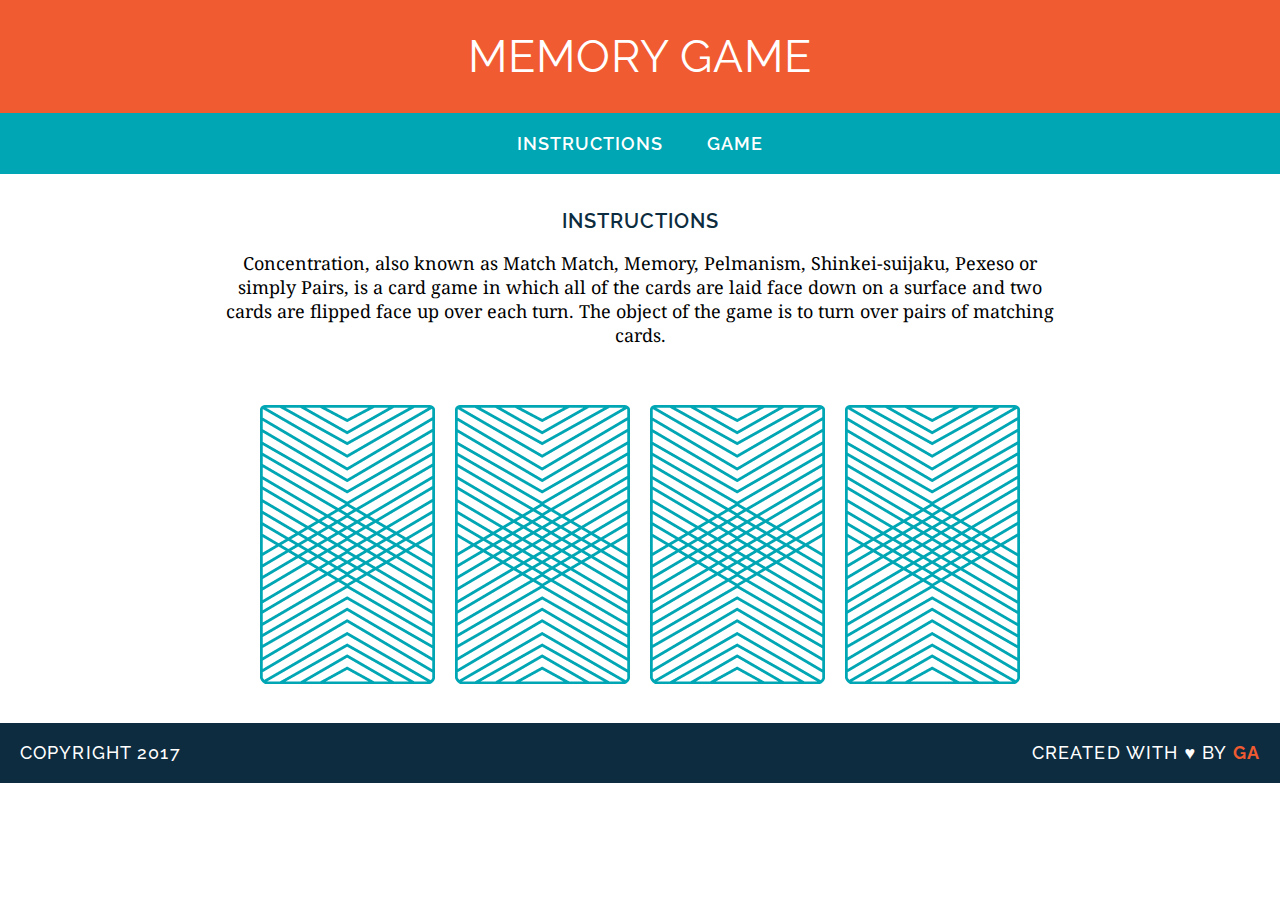
==== memory_game/index.html @ 4401d981 "created game logic" ====
<!DOCTYPE html>
<html>
	<head>
		<link href="https://fonts.googleapis.com/css?family=Droid+Serif|Raleway:400,500,600,700" rel="stylesheet">
		<link href="css/style.css" rel="stylesheet" type="text/css">
		<title>Memory Card Game</title>
	</head>

	<body>
		<header>
			<h1>Memory Game</h1>
		</header>

		<nav>
			<a href="#instructions">Instructions</a> 
			<a href="#game">Game</a>
		</nav>

		<main>
			<h2 id="instructions">Instructions</h2>
				<p>Concentration, also known as Match Match, Memory, Pelmanism, Shinkei-suijaku, Pexeso or simply Pairs, is a card game in which all of the cards are laid face down on a surface and two cards are flipped face up over each turn. The object of the game is to turn over pairs of matching cards.</p>
			<div id="game">
				<img src="images/back.png" alt="Queen of Diamonds">
				<img src="images/back.png" alt="Queen of Hearts">
				<img src="images/back.png" alt="King of Diamonds">
				<img src="images/back.png" alt="King of Hearts">
			</div>
		</main>

		<footer class="clearfix">
			<p class="copyright">Copyright 2017</p>
			<p class="message">Created with &hearts; by <span class="name">GA</span></p>
		</footer>
	<script src="js/main.js"></script>
	</body>
</html>
---- memory_game/css/style.css ----
body {
	text-align: center;
	margin: 0;
}

header {
	background-color: #F15B31;
	color: #FFFFFF;
	padding: 30px 20px;
}

nav {
	background-color: #00A6B3;
	color: #FFFFFF;
	padding: 20px 0;
}

nav a {
	color: #FFFFFF;
}

main {
	width: 850px;
	margin: 35px auto;
}

h1, h2, a {
	text-transform: uppercase;
}

a {
	text-decoration: none;
	font-family: "Raleway", sans-serif;
	/* color: #F15B31; */
	letter-spacing: 1px;
	font-weight: 600;
	font-size: 18px;
	margin: 0 20px;
	border-bottom: 2px solid transparent;
}

a:hover {
	border-color: white;
}

h1 {
	font-family: "Raleway", sans-serif;
	/* color: #0D2C40; */
	letter-spacing: 1px;
	font-weight: 400;
	font-size: 45px;
	margin: 0;
}

h2 {
	font-family: "Raleway", sans-serif;
	color: #0D2C40;
	letter-spacing: 1px;
	font-weight: 600;
	font-size: 20px;
}

h3 {
	margin: 0;
}

p {
	font-family: "Droid Serif", serif;
	line-height: 24px;
	font-size: 18px;
}

img {
	margin: 40px 8px 0px 8px;
}

footer {
	text-transform: uppercase;
	padding: 0 20px;
	background-color: #0D2C40;
	color: white;
	font-size: 14px;
	letter-spacing: .08em;
	font-weight: 500;
}

.copyright, .message {
	font-family: "Raleway", sans-serif;
}

.copyright {
	float: left;
}

.message {
	float: right;
}

.clearfix:after {
visibility: hidden;
display: block;
content: " ";
clear: both;
height: 0;
font-size: 0;
}

.name {
	color: #F15B31;
	font-weight: 700;
}
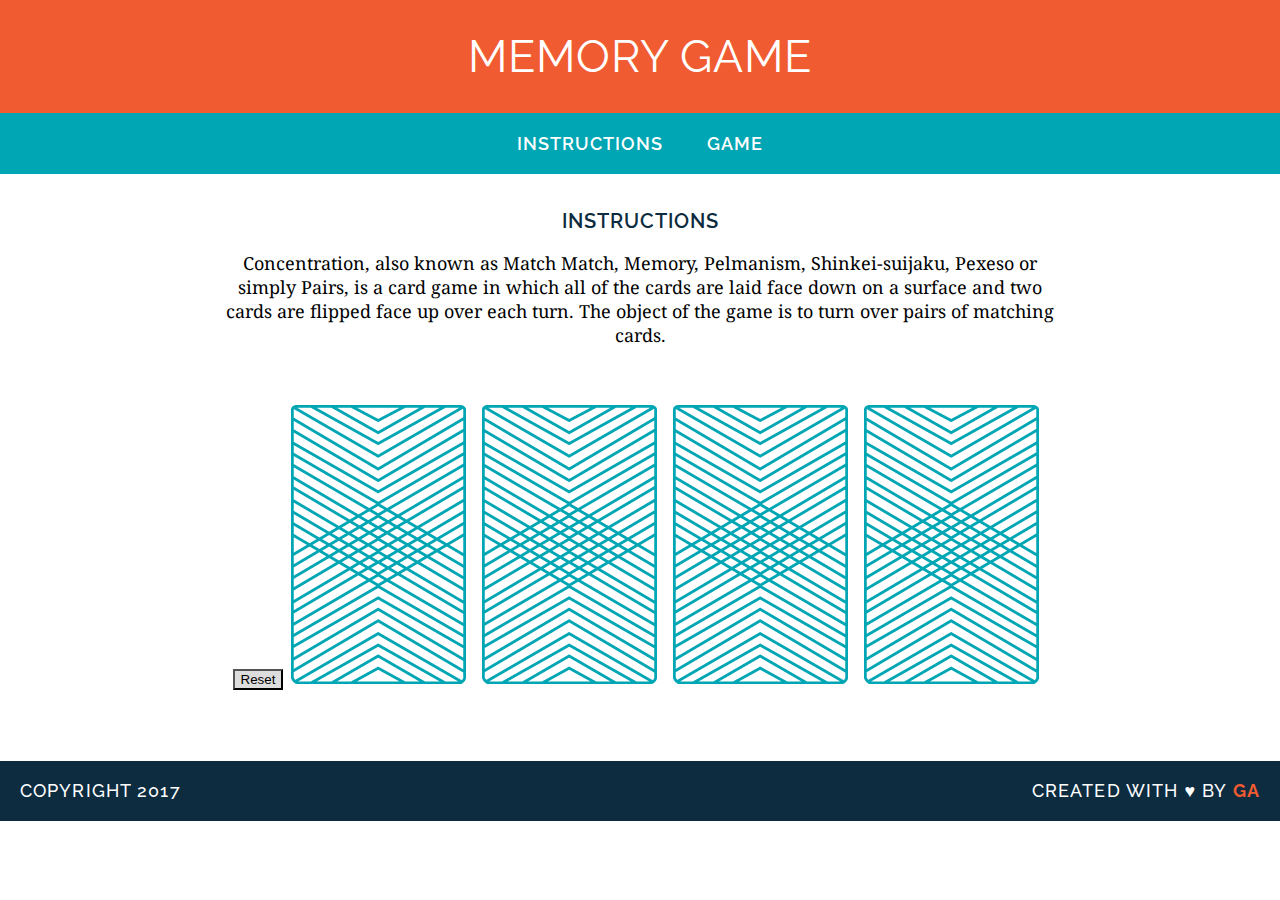
==== commit 016a69c3: "finished memory game without reset and score" ====
--- a/memory_game/index.html
+++ b/memory_game/index.html
@@ -19,12 +19,10 @@
 		<main>
 			<h2 id="instructions">Instructions</h2>
 				<p>Concentration, also known as Match Match, Memory, Pelmanism, Shinkei-suijaku, Pexeso or simply Pairs, is a card game in which all of the cards are laid face down on a surface and two cards are flipped face up over each turn. The object of the game is to turn over pairs of matching cards.</p>
-			<div id="game">
-				<img src="images/back.png" alt="Queen of Diamonds">
-				<img src="images/back.png" alt="Queen of Hearts">
-				<img src="images/back.png" alt="King of Diamonds">
-				<img src="images/back.png" alt="King of Hearts">
-			</div>
+			<div id="game-board" class="board clearfix"></div>
+			<br>
+			<br>
+			<button id="reset">Reset</button>
 		</main>
 
 		<footer class="clearfix">
--- a/memory_game/css/style.css
+++ b/memory_game/css/style.css
@@ -108,4 +108,9 @@
 .name {
 	color: #F15B31;
 	font-weight: 700;
+}
+
+button {
+	background-color: #DDDDDD;
+	margin: 0 auto;
 }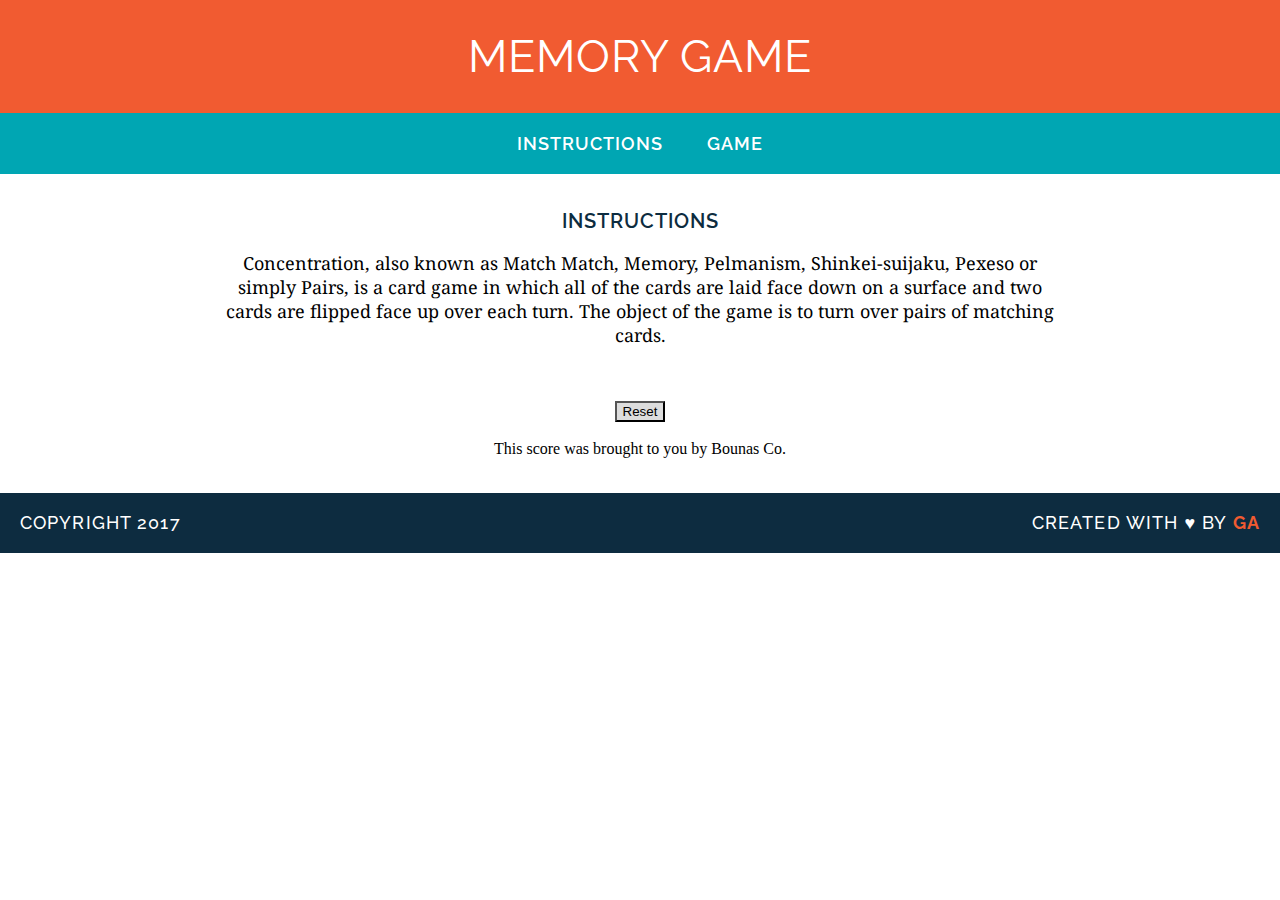
==== commit 4149b44c: "Commented Out ShuffleArray" ====
--- a/memory_game/index.html
+++ b/memory_game/index.html
@@ -23,6 +23,9 @@
 			<br>
 			<br>
 			<button id="reset">Reset</button>
+			<br>
+			<br>
+			<div id="scorebox">This score was brought to you by Bounas Co.</div>
 		</main>
 
 		<footer class="clearfix">
